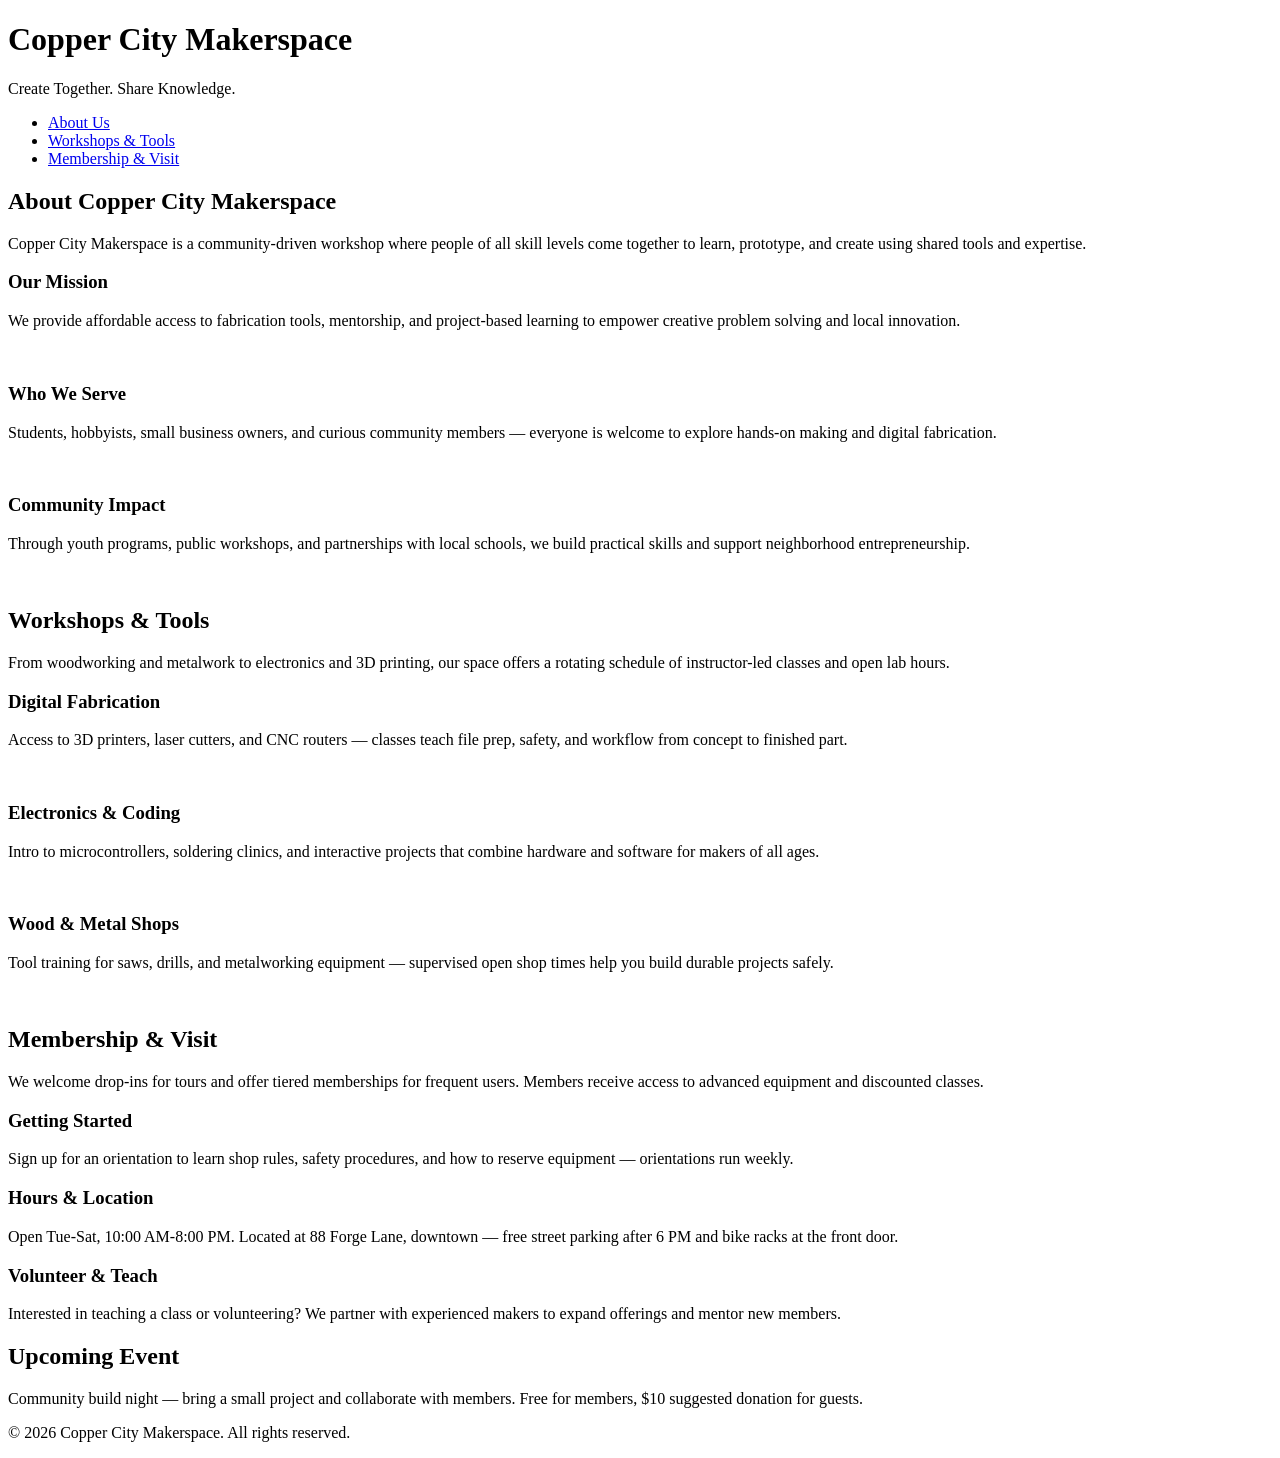
==== index.html @ 7a664bab "added pages" ====
<!DOCTYPE html>
<html lang="en">
<head>
    <meta charset="UTF-8">
    <meta name="viewport" content="width=device-width, initial-scale=1.0">
    <link rel="stylesheet" href="styles.css">
    <title>Copper City Makerspace</title>
</head>
<body>
    <header>
        <h1>Copper City Makerspace</h1>
        <p>Create Together. Share Knowledge.</p>
    </header>
<nav>
    <ul>
        <li><a href="about.html">About Us</a></li>
        <li><a href="workshops.html">Workshops & Tools</a></li>
        <li><a href="memberships.html">Membership & Visit</a></li>
    </ul>
</nav>
<main>
    <section id="about">
        <h2>About Copper City Makerspace</h2>
        <p>Copper City Makerspace is a community-driven workshop where people of all skill levels come together to learn, prototype, and create using shared tools and expertise.</p>
        <div class="card-row">
            <section>
                <h3>Our Mission</h3>
                <p>We provide affordable access to fabrication tools, mentorship, and project-based learning to empower creative problem solving and local innovation.</p>
                <img src="images/engineering.jpg" alt="" width="300">
            </section>
            <section>
                <h3>Who We Serve</h3>
                <p>Students, hobbyists, small business owners, and curious community members — everyone is welcome to explore hands-on making and digital fabrication.</p>
                <img src="images/ideation.jpg" alt="" width="300">
            </section>
            <section>
                <h3>Community Impact</h3>
                <p>Through youth programs, public workshops, and partnerships with local schools, we build practical skills and support neighborhood entrepreneurship.</p>
                <img src="images/storytelling.jpg" alt="" width="300">
            </section>
        </div>
    </section>
    <section id="workshops">
        <h2>Workshops & Tools</h2>
        <p>From woodworking and metalwork to electronics and 3D printing, our space offers a rotating schedule of instructor-led classes and open lab hours.</p>
        <div class="card-row">
            <section>
                <h3>Digital Fabrication</h3>
                <p>Access to 3D printers, laser cutters, and CNC routers — classes teach file prep, safety, and workflow from concept to finished part.</p>
                <img src="images/3Dprinter.jpg" alt="" width="300">
            </section>
            <section>
                <h3>Electronics & Coding</h3>
                <p>Intro to microcontrollers, soldering clinics, and interactive projects that combine hardware and software for makers of all ages.</p>
                <img src="images/microcontroller.jpg" alt="" width="300">
            </section>
            <section>
                <h3>Wood & Metal Shops</h3>
                <p>Tool training for saws, drills, and metalworking equipment — supervised open shop times help you build durable projects safely.</p>
                <img src="images/metalworking.jpg" alt="" width="300">
            </section>
        </div>
    </section>
    <section id="memberships">
        <h2>Membership & Visit</h2>
        <p>We welcome drop-ins for tours and offer tiered memberships for frequent users. Members receive access to advanced equipment and discounted classes.</p>
        <div class="card-row"> 
            <section>
                <h3>Getting Started</h3>
                <p>Sign up for an orientation to learn shop rules, safety procedures, and how to reserve equipment — orientations run weekly.</p>
            </section>
            <section>
                <h3>Hours & Location</h3>
                <p>Open Tue-Sat, 10:00 AM-8:00 PM. Located at 88 Forge Lane, downtown — free street parking after 6 PM and bike racks at the front door.</p>
            </section>
            <section>
                <h3>Volunteer & Teach</h3>
                <p>Interested in teaching a class or volunteering? We partner with experienced makers to expand offerings and mentor new members.</p>
            </section>
        </div>
    </section>
</main>
<aside>
    <h2>Upcoming Event</h2>
    <p>Community build night — bring a small project and collaborate with members. Free for members, $10 suggested donation for guests.</p>
</aside>
<footer>
    <p>&copy; 2026 Copper City Makerspace. All rights reserved.</p>
</footer>
</body>
</html>
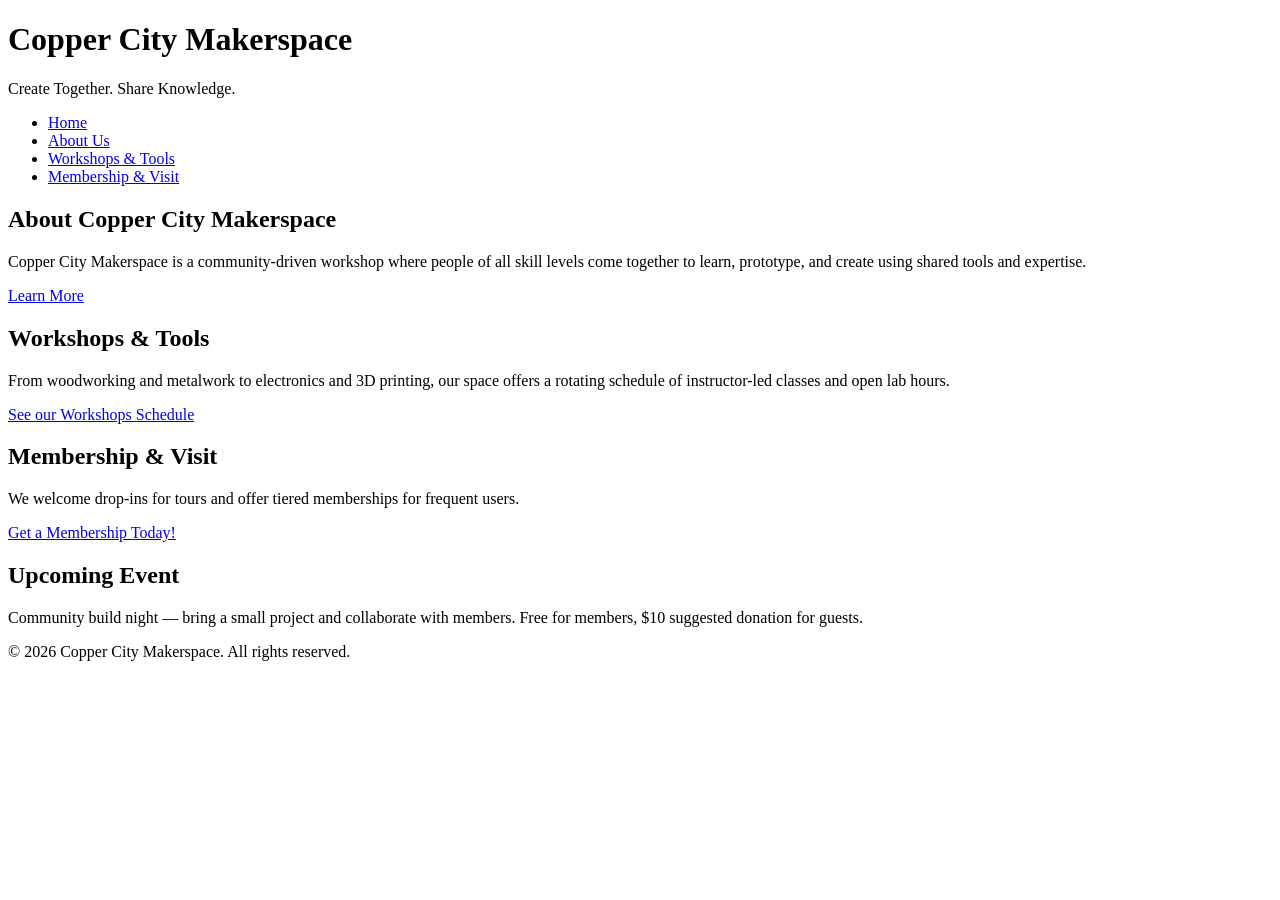
==== commit 37b854b5: "next iteration of html complete" ====
--- a/index.html
+++ b/index.html
@@ -13,72 +13,32 @@
     </header>
 <nav>
     <ul>
+        <li><a href="index.html">Home</a></li>
         <li><a href="about.html">About Us</a></li>
         <li><a href="workshops.html">Workshops & Tools</a></li>
         <li><a href="memberships.html">Membership & Visit</a></li>
     </ul>
 </nav>
 <main>
-    <section id="about">
-        <h2>About Copper City Makerspace</h2>
-        <p>Copper City Makerspace is a community-driven workshop where people of all skill levels come together to learn, prototype, and create using shared tools and expertise.</p>
-        <div class="card-row">
-            <section>
-                <h3>Our Mission</h3>
-                <p>We provide affordable access to fabrication tools, mentorship, and project-based learning to empower creative problem solving and local innovation.</p>
-                <img src="images/engineering.jpg" alt="" width="300">
-            </section>
-            <section>
-                <h3>Who We Serve</h3>
-                <p>Students, hobbyists, small business owners, and curious community members — everyone is welcome to explore hands-on making and digital fabrication.</p>
-                <img src="images/ideation.jpg" alt="" width="300">
-            </section>
-            <section>
-                <h3>Community Impact</h3>
-                <p>Through youth programs, public workshops, and partnerships with local schools, we build practical skills and support neighborhood entrepreneurship.</p>
-                <img src="images/storytelling.jpg" alt="" width="300">
-            </section>
-        </div>
-    </section>
-    <section id="workshops">
-        <h2>Workshops & Tools</h2>
-        <p>From woodworking and metalwork to electronics and 3D printing, our space offers a rotating schedule of instructor-led classes and open lab hours.</p>
-        <div class="card-row">
-            <section>
-                <h3>Digital Fabrication</h3>
-                <p>Access to 3D printers, laser cutters, and CNC routers — classes teach file prep, safety, and workflow from concept to finished part.</p>
-                <img src="images/3Dprinter.jpg" alt="" width="300">
-            </section>
-            <section>
-                <h3>Electronics & Coding</h3>
-                <p>Intro to microcontrollers, soldering clinics, and interactive projects that combine hardware and software for makers of all ages.</p>
-                <img src="images/microcontroller.jpg" alt="" width="300">
-            </section>
-            <section>
-                <h3>Wood & Metal Shops</h3>
-                <p>Tool training for saws, drills, and metalworking equipment — supervised open shop times help you build durable projects safely.</p>
-                <img src="images/metalworking.jpg" alt="" width="300">
-            </section>
-        </div>
-    </section>
-    <section id="memberships">
-        <h2>Membership & Visit</h2>
-        <p>We welcome drop-ins for tours and offer tiered memberships for frequent users. Members receive access to advanced equipment and discounted classes.</p>
-        <div class="card-row"> 
-            <section>
-                <h3>Getting Started</h3>
-                <p>Sign up for an orientation to learn shop rules, safety procedures, and how to reserve equipment — orientations run weekly.</p>
-            </section>
-            <section>
-                <h3>Hours & Location</h3>
-                <p>Open Tue-Sat, 10:00 AM-8:00 PM. Located at 88 Forge Lane, downtown — free street parking after 6 PM and bike racks at the front door.</p>
-            </section>
-            <section>
-                <h3>Volunteer & Teach</h3>
-                <p>Interested in teaching a class or volunteering? We partner with experienced makers to expand offerings and mentor new members.</p>
-            </section>
-        </div>
-    </section>
+
+<section id="about">
+<h2>About Copper City Makerspace</h2>
+<p>Copper City Makerspace is a community-driven workshop where people of all skill levels come together to learn, prototype, and create using shared tools and expertise.</p>
+<a href="about.html" class="button">Learn More</a>
+</section>
+
+<section id="workshops">
+<h2>Workshops & Tools</h2>
+<p>From woodworking and metalwork to electronics and 3D printing, our space offers a rotating schedule of instructor-led classes and open lab hours.</p>    
+<a href="workshops.html">See our Workshops Schedule</a>
+</section>
+
+<section id="memberships">
+<h2>Membership & Visit</h2>
+<p>We welcome drop-ins for tours and offer tiered memberships for frequent users.</p>   
+<a href="memberships.html">Get a Membership Today!</a>
+</section>
+
 </main>
 <aside>
     <h2>Upcoming Event</h2>
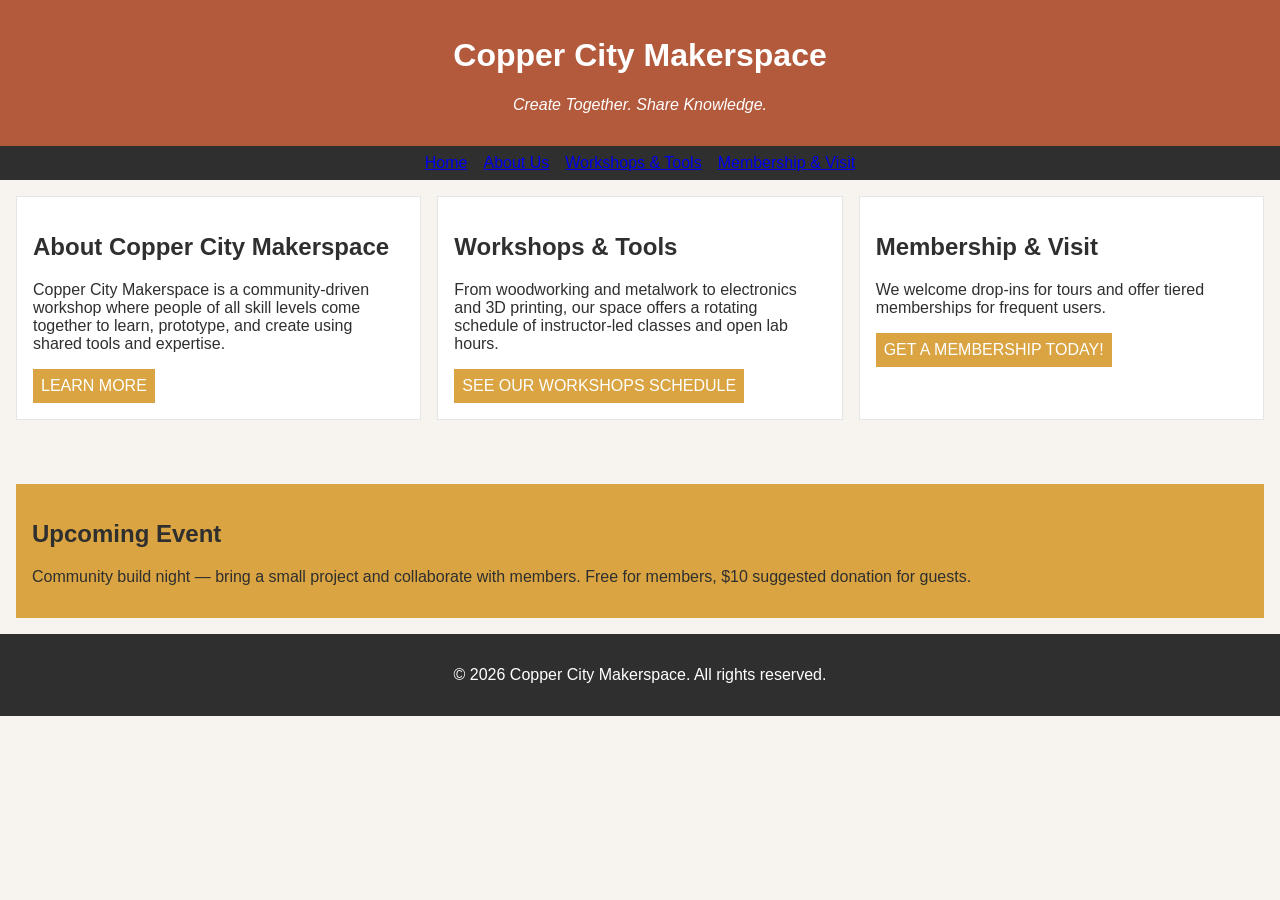
==== commit d3c69160: "last submissions" ====
--- a/index.html
+++ b/index.html
@@ -19,7 +19,7 @@
         <li><a href="memberships.html">Membership & Visit</a></li>
     </ul>
 </nav>
-<main>
+<main class="card-row">
 
 <section id="about">
 <h2>About Copper City Makerspace</h2>
--- a/styles.css
+++ b/styles.css
@@ -0,0 +1,133 @@
+/* =====  CSS by Christina Carrasquilla =====  */
+
+/* ===== Color Palette 
+
+Copper:#B35A3C
+Charcoal:#2F2F2F
+Light Background:#F7F4EF
+Card Background:#FFFFFF
+Soft Gold:#D9A441
+Border:#E5E5E5
+
+===== */
+
+/* ===== GLOBAL (Base) Styles ===== */
+
+body {
+font-family: Arial, sans-serif;
+margin: 0;
+background-color: #F7F4EF;
+color:#2F2F2F;
+display:grid;
+grid-template-columns: 1fr;
+}
+
+
+
+header {
+    background-color: #B35A3C;
+    color: white;
+    text-align: center;
+    padding: 1rem;
+}
+
+header img {
+    margin-top: 0.5rem;
+}
+header p {
+    font-style:italic;
+}
+nav {
+    background-color: #2F2F2F;
+    padding:.5rem;
+}
+
+nav ul {
+    list-style: none;
+    margin: 0;
+    padding: 0;
+    display: flex;
+    justify-content: center;
+    gap: 1rem;
+}
+
+main {
+    padding: 1rem;
+}
+main a {
+    background-color: #D9A441;
+    color: #2F2F2F;
+    text-decoration: none;
+    padding: 0.5rem;
+    display: inline-block;
+    text-transform:uppercase;
+    color: white;   
+}
+
+main a:hover {
+    background-color: #B35A3C;
+}
+
+section {
+    margin-bottom: 2rem;
+}
+
+.card-row {
+    display: flex;
+    gap: 1rem;
+}
+
+.card-row section {
+    background-color: white;
+    border: 1px solid #E5E5E5;
+    padding: 1rem;
+    width: 30%;
+}
+
+img {
+    display: block;
+    margin-top: 0.5rem;
+    max-width: 100%;
+}
+
+aside {
+    background-color: #D9A441;
+    padding: 1rem;
+    margin: 1rem;
+}
+
+footer {
+    background-color: #2F2F2F;
+    color: white;
+    text-align: center;
+    padding: 1rem;
+}
+
+/* = MEDIA QUERY (MEDIUM == */
+
+@media screen and (min-width: 600px) {
+
+nav ul {
+display: flex;
+justify-content: center;
+gap: 1rem;
+}
+
+
+
+.card-row {
+display: flex;
+gap: 1rem;
+
+}
+
+
+
+.card-row section { 
+
+background-color: #FFFFFF;      
+border: 1px solid #E5E5E5;
+padding: 1rem; 
+width: 30%;
+}
+}
